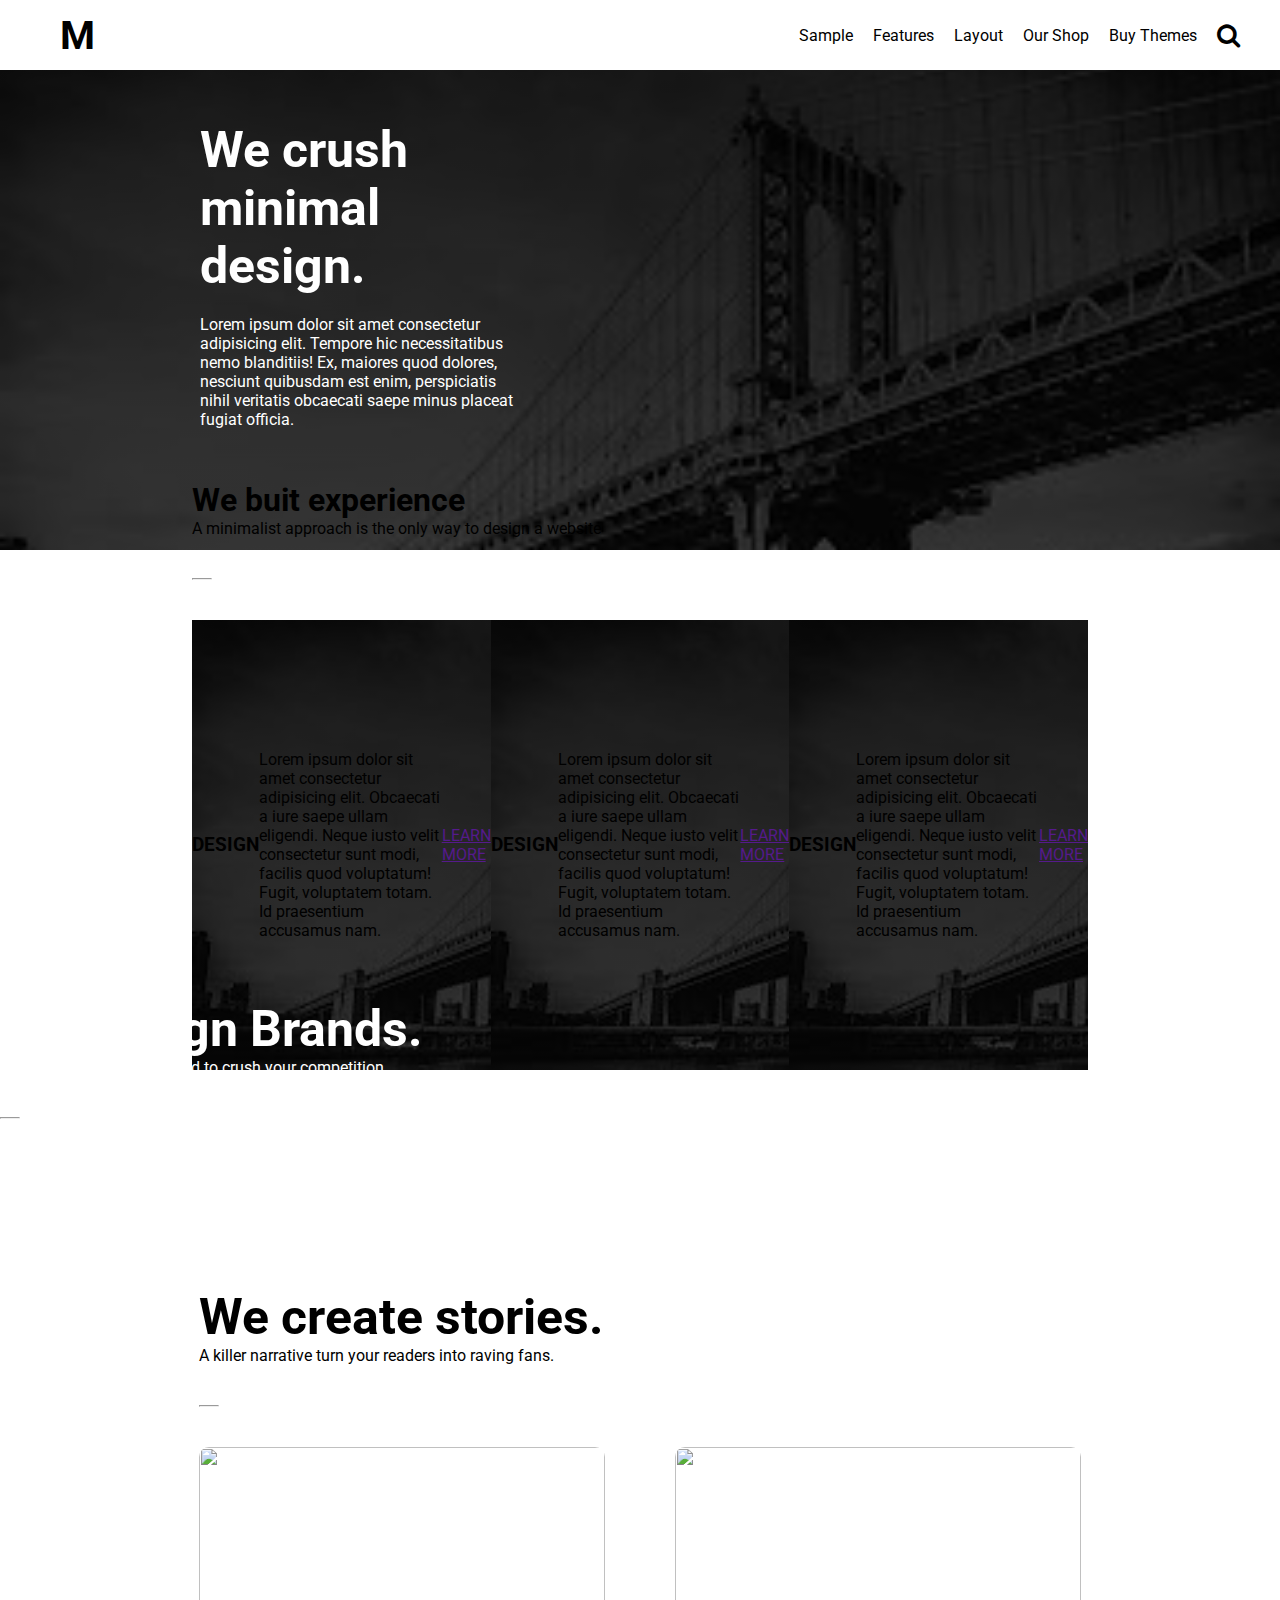
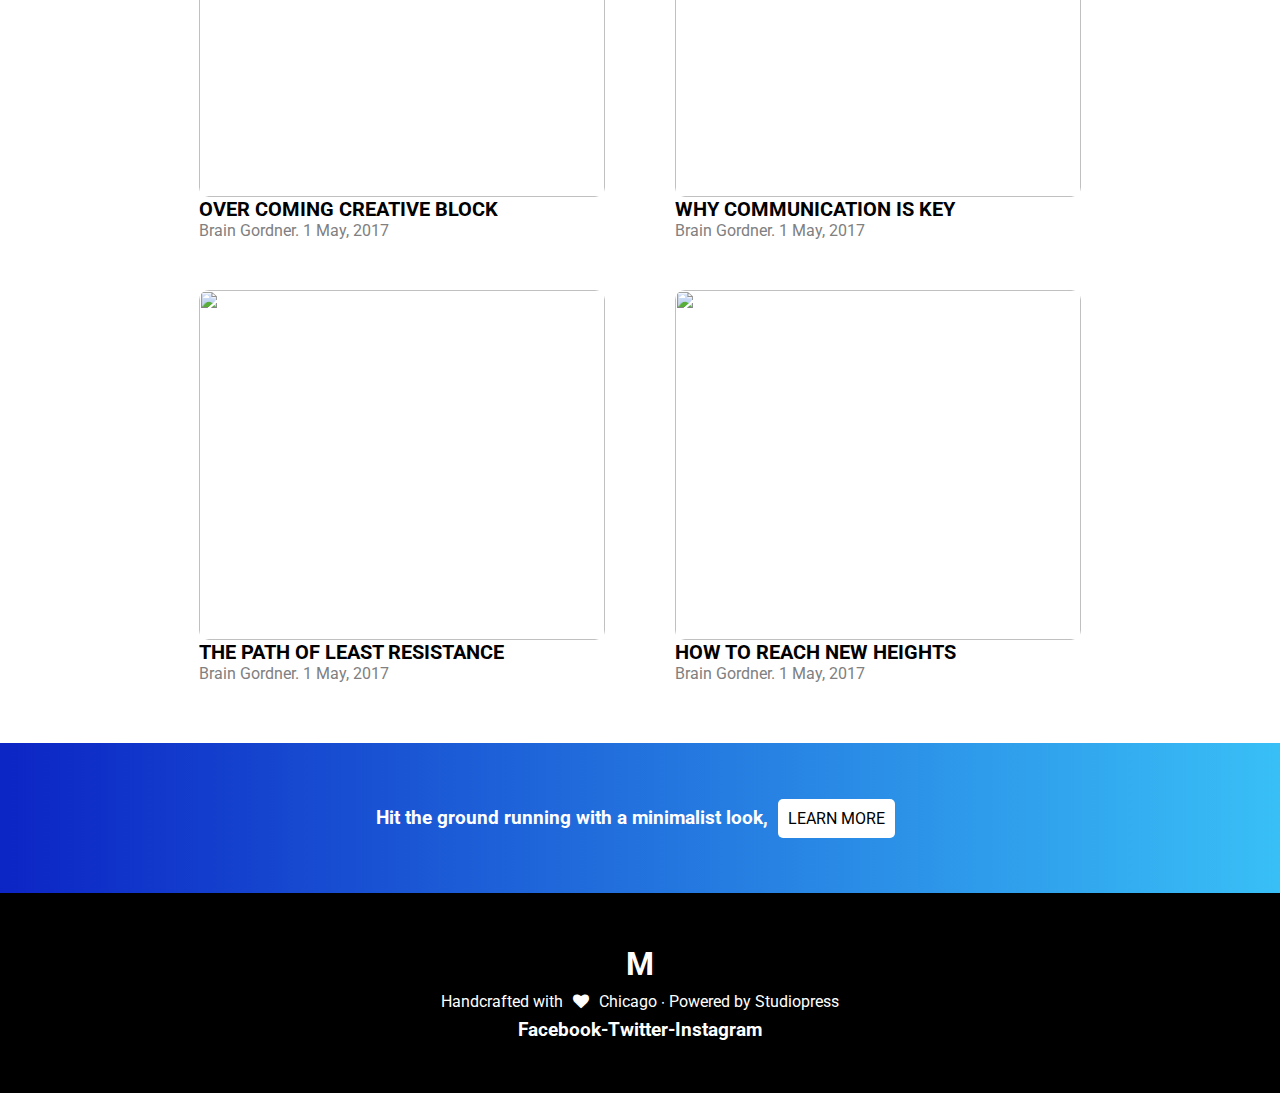
==== index.html @ 7e1907ac "Add files via upload" ====
<!DOCTYPE html>
<html lang="en">
  <head>
    <meta charset="UTF-8" />
    <meta name="viewport" content="width=device-width, initial-scale=1.0" />
    <title>Document</title>
    <link rel="stylesheet" href="index.css" />
    <link rel="preconnect" href="https://fonts.googleapis.com" />
    <link rel="preconnect" href="https://fonts.gstatic.com" crossorigin />
    <link
      href="https://fonts.googleapis.com/css2?family=Roboto:wght@100;300;400;500;700;900&display=swap"
      rel="stylesheet"
    />
    <link
      rel="stylesheet"
      href="https://cdnjs.cloudflare.com/ajax/libs/font-awesome/4.7.0/css/font-awesome.min.css"
    />
  </head>
  <body>
    <div class="main">
      <div class="nav">
        <div class="left"><h1>M</h1></div>
        <div class="right">
          <ul>
            <li><a href="">Sample</a></li>
            <li><a href="">Features</a></li>
            <li><a href="">Layout</a></li>
            <li><a href="">Our Shop</a></li>
            <li><a href="">Buy Themes</a></li>
          </ul>
          <div class="search">
            <i class="fa fa-search"></i>
          </div>
        </div>
      </div>

      <div class="header">
        <div class="text">
          <h3>We crush minimal design.</h3>
          <p>
            Lorem ipsum dolor sit amet consectetur adipisicing elit. Tempore hic
            necessitatibus nemo blanditiis! Ex, maiores quod dolores, nesciunt
            quibusdam est enim, perspiciatis nihil veritatis obcaecati saepe
            minus placeat fugiat officia.
          </p>
        </div>
      </div>

      <div class="section2">
        <div class="container">
          <div class="word">
            <h1>We buit experience</h1>
            <p>A minimalist approach is the only way to design a website</p>
          </div>

          <hr />

          <div class="cards">
            <div class="card">
              <h3>DESIGN</h3>
              <p>
                Lorem ipsum dolor sit amet consectetur adipisicing elit.
                Obcaecati a iure saepe ullam eligendi. Neque iusto velit
                consectetur sunt modi, facilis quod voluptatum! Fugit,
                voluptatem totam. Id praesentium accusamus nam.
              </p>
              <div>
                <a href="">LEARN MORE</a>
              </div>
            </div>

            <div class="card">
              <h3>DESIGN</h3>
              <p>
                Lorem ipsum dolor sit amet consectetur adipisicing elit.
                Obcaecati a iure saepe ullam eligendi. Neque iusto velit
                consectetur sunt modi, facilis quod voluptatum! Fugit,
                voluptatem totam. Id praesentium accusamus nam.
              </p>
              <div>
                <a href="">LEARN MORE</a>
              </div>
            </div>

            <div class="card">
              <h3>DESIGN</h3>
              <p>
                Lorem ipsum dolor sit amet consectetur adipisicing elit.
                Obcaecati a iure saepe ullam eligendi. Neque iusto velit
                consectetur sunt modi, facilis quod voluptatum! Fugit,
                voluptatem totam. Id praesentium accusamus nam.
              </p>
              <div>
                <a href="">LEARN MORE</a>
              </div>
            </div>
          </div>
        </div>
      </div>

      <div class="section3">
        <div class="container2">
          <div class="text">
            <h2>We Design Brands.</h2>
            <p>A simple look is all you need to crush your competition.</p>
          </div>

          <hr />
          <div class="words">
            <p>les avenirs</p>
            <p>avec'simple</p>
            <p>WHITESPACE</p>
            <p>m.n.mal.sm</p>
            <p>larcelona33</p>
            <p>smoothvanilla</p>
          </div>
        </div>
      </div>

      <div class="section4">
        <div class="container3">
          <div class="heading">
            <h2>We create stories.</h2>
            <p>A killer narrative turn your readers into raving fans.</p>
          </div>
          <hr />
          <div class="boxes">
            <div class="row">
              <div class="box">
                <div class="picture">
                  <img src="images/images.jpg" alt="" />
                </div>
                <h2>OVER COMING CREATIVE BLOCK</h2>
                <p>Brain Gordner. 1 May, 2017</p>
              </div>
              <div class="box">
                <div class="picture">
                  <img src="images/images (1).jpg" alt="" />
                </div>
                <h2>WHY COMMUNICATION IS KEY</h2>
                <p>Brain Gordner. 1 May, 2017</p>
              </div>
            </div>
            <div class="row">
              <div class="box">
                <div class="picture">
                  <img src="images/images (3).jpg" alt="" />
                </div>
                <h2>THE PATH OF LEAST RESISTANCE</h2>
                <p>Brain Gordner. 1 May, 2017</p>
              </div>
              <div class="box">
                <div>
                  <div class="picture">
                    <img src="images/images (4).jpg" alt="" />
                  </div>
                  <h2>HOW TO REACH NEW HEIGHTS</h2>
                  <p>Brain Gordner. 1 May, 2017</p>
                </div>
              </div>
            </div>
          </div>
        </div>
      </div>

      <div class="section5">
        <div class="container4">
          <div class="msg">
            <h3>Hit the ground running with a minimalist look,</h3>
          </div>
          <div class="link">
            <a href="">LEARN MORE</a>
          </div>
        </div>
      </div>

      <div class="footer">
        <div class="container5">
          <h1>M</h1>
          <p>
            Handcrafted with <i class="fa fa-heart"></i> Chicago ∙ Powered by
            Studiopress
          </p>
          <h3>Facebook-Twitter-Instagram</h3>
        </div>
      </div>
    </div>
  </body>
</html>
---- index.css ----
* {
  margin: 0%;
  padding: 0%;
  box-sizing: border-box;
  font-family: "Roboto", sans-serif;
}

body {
  width: 100%;
}

.main {
  width: 100%;
}

.nav {
  width: 100%;
  height: 70px;
  background-color: white;
  padding: 20px;
  display: flex;
  position: fixed;
  top: 0;
  z-index: 1;
}

.left,
.right {
  width: 50%;
}

.left {
  display: flex;
  align-items: center;
}

.left h1 {
  margin-left: 40px;
  font-size: 40px;
}

.right {
  display: flex;
  align-items: center;
}
.right ul {
  display: flex;
  justify-content: end;
  width: 100%;
}

.right ul li {
  list-style-type: none;
  margin-right: 20px;
}
.right ul li a {
  text-decoration: none;
  color: black;
}

.right .search {
  margin-right: 20px;
}

.right .search i {
  font-size: 25px;
}

.header {
  height: 550px;
  width: 100%;
  background-color: black;
  display: flex;
  align-items: center;
  background-image: linear-gradient(
      to bottom,
      rgba(0, 0, 0, 0.89),
      rgba(0, 0, 0, 0.768)
    ),
    url(download.jpg);
  background-repeat: no-repeat;
  background-size: cover;
}

.header .text {
  color: white;
  width: 25%;
  margin-left: 200px;
}
.header .text h3 {
  font-size: 50px;
  font-weight: 500px;
  margin-bottom: 20px;
}

.section2 {
  width: 100%;
  height: 450px;
  display: flex;
  align-items: center;
  justify-content: center;
  background-color: white;
}

.container {
  width: 70%;
}

.section2 .container .word {
  width: 50%;
}

hr {
  margin-top: 40px;
  margin-bottom: 40px;
  width: 20px;
}

.container .cards {
  width: 100%;
  display: flex;
  justify-content: center;
  align-items: center;
}

.container .cards .card  {
  width: 100%;
  height: 450px;
  display: flex;
  align-items: center;
  justify-content: center;
  background-image: linear-gradient(
      to bottom,
      rgba(0, 0, 0, 0.89),
      rgba(0, 0, 0, 0.768)
    ),
    url(download.jpg);
  background-repeat: no-repeat;
  background-size: cover;
}

.container2 {
  width: 70%;
}

.container2 .text {
  width: 50%;
  color: white;
}

.container2 .text h2 {
  font-size: 50px;
  font-weight: 600px;
}

.section3 .container2 hr {
  margin-top: 40px;
  margin-bottom: 40px;
  width: 20px;
}

.words {
  display: flex;
  justify-content: space-between;
  width: 100%;
}

.words p {
  color: white;
}

.section4 {
  width: 100%;
  padding: 10px;
  display: flex;
  justify-content: center;
  align-items: center;
}

.container3 {
  width: 70%;
}

.section4 .heading {
  padding-top: 100px;
}
.container3 .heading h2 {
  font-size: 50px;
}

.row .box h2 {
  font-size: 20px;
}

.section4 .container3 hr {
  margin-top: 40px;
  margin-bottom: 40px;
  width: 20px;
}

.section4.boxes {
  width: 100%;
  display: flex;
  flex-direction: column;
  width: 100%;
}
.section4 .container3 .boxes .row {
  width: 100%;
  display: flex;
  margin-bottom: 50px;
  justify-content: space-between;
}

.section4 .container3 .boxes .row .box {
  width: 46%;
}
.section4 .container3 .boxes .row .box .picture {
  width: 100%;
  height: 350px;
}

.section4 .container3 .boxes .row .box .picture img {
  width: 100%;
  height: 100%;
  border-radius: 10px;
}
.section4 .container3 .boxes .row .box p {
  color: grey;
}

.section4 .container3 .holder .row .box h2 {
  margin-top: 20px;
  margin-bottom: 20px;
}

.section5 {
  width: 100%;
  height: 150px;
  display: flex;
  align-items: center;
  justify-content: center;
  background-color: blue;
  background-image: linear-gradient(
    to right,
    rgba(14, 43, 186, 0.849),
    rgba(74, 249, 244, 0.768)
  );
  background-repeat: no-repeat;
  background-size: cover;
}
.container4 {
  width: 70%;
}

.section5 .container4 {
  display: flex;
  align-items: center;
  justify-content: center;
  margin: 50px;
}

.section5 .container4 .link a {
  margin: 10px;
}

.container4 a {
  text-decoration: none;
  color: black;
  background-color: white;
  padding: 10px;
  border-radius: 5px;
}
.container4 h3 {
  color: white;
}

.footer {
  width: 100%;
  height: 200px;
  background-color: black;
  color: white;
  display: flex;
  justify-content: center;
  align-items: center;
}

.container5 {
  width: 70%;
}

.footer h1 {
  display: flex;
  justify-content: center;
  align-items: center;
}

.footer p {
  display: flex;
  justify-content: center;
  align-items: center;
}
.footer h3 {
  display: flex;
  justify-content: center;
  align-items: center;
}
.footer div i {
  margin: 10px;
}
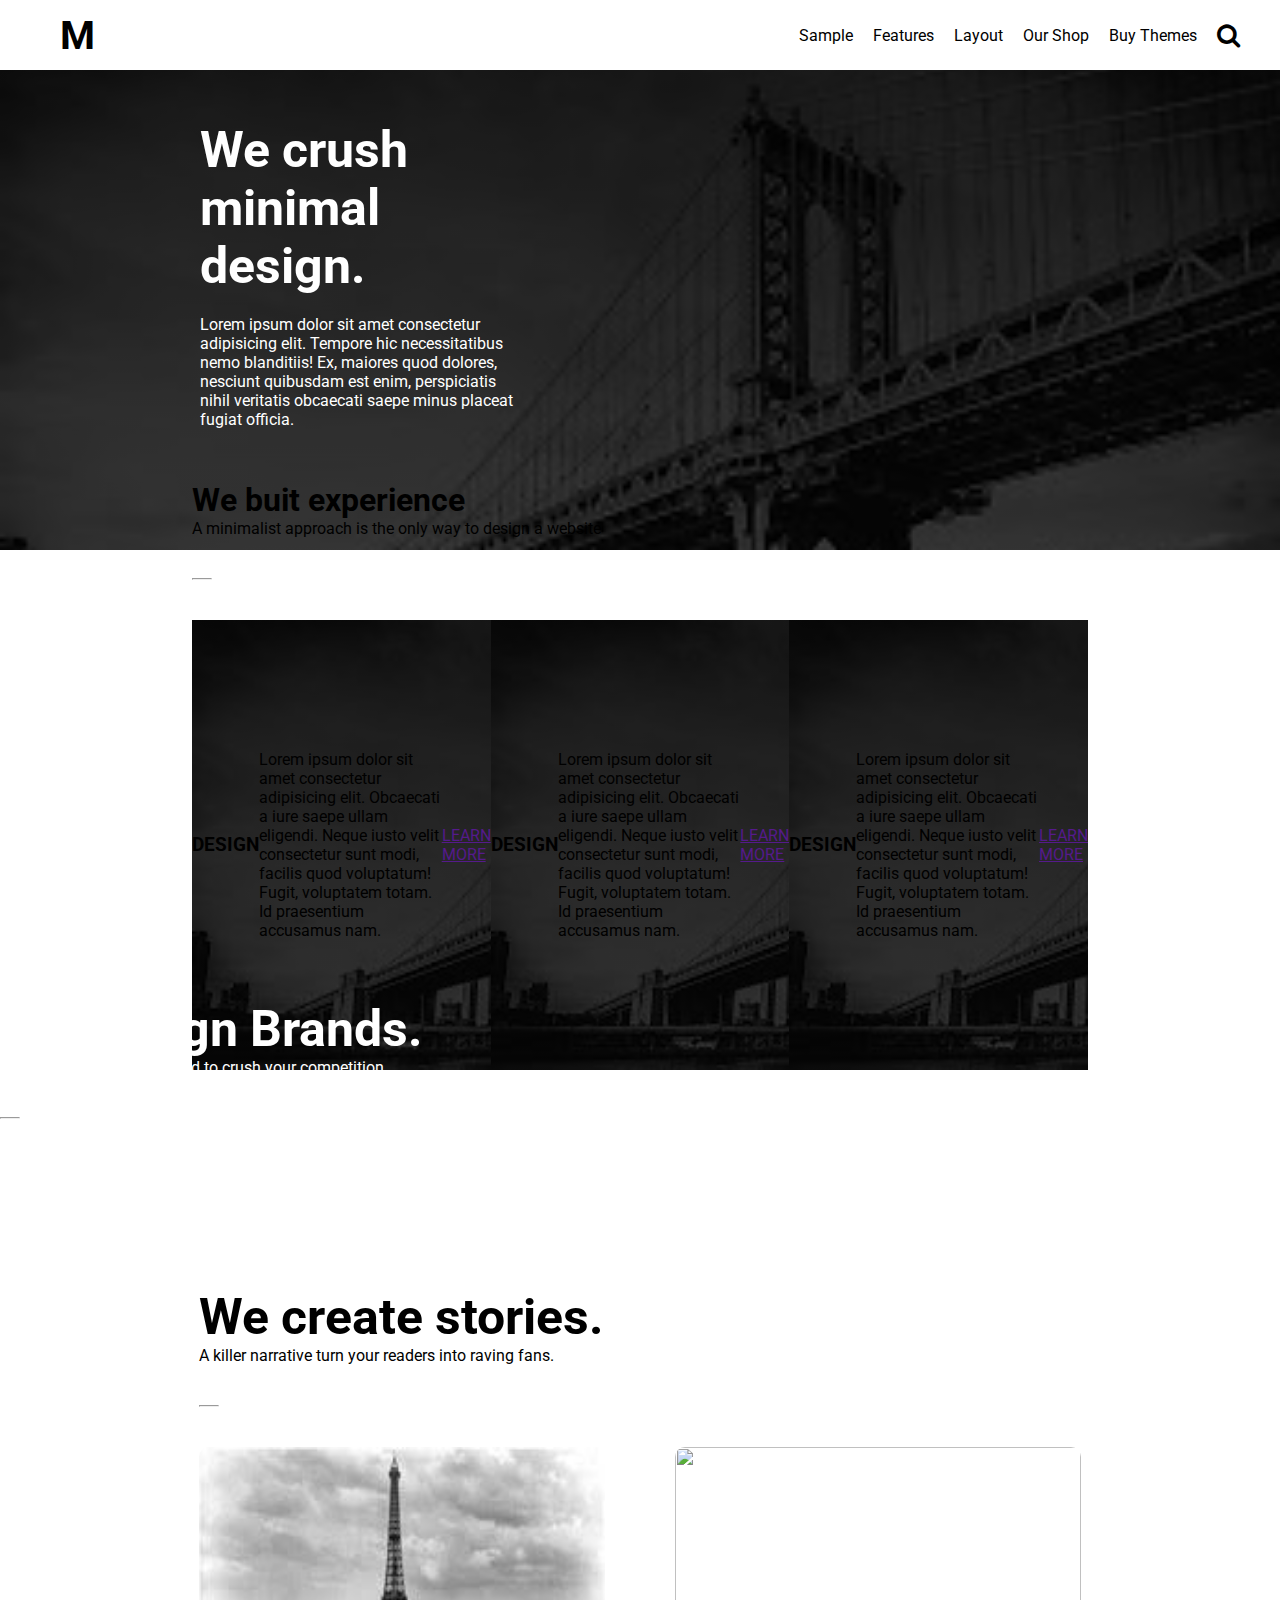
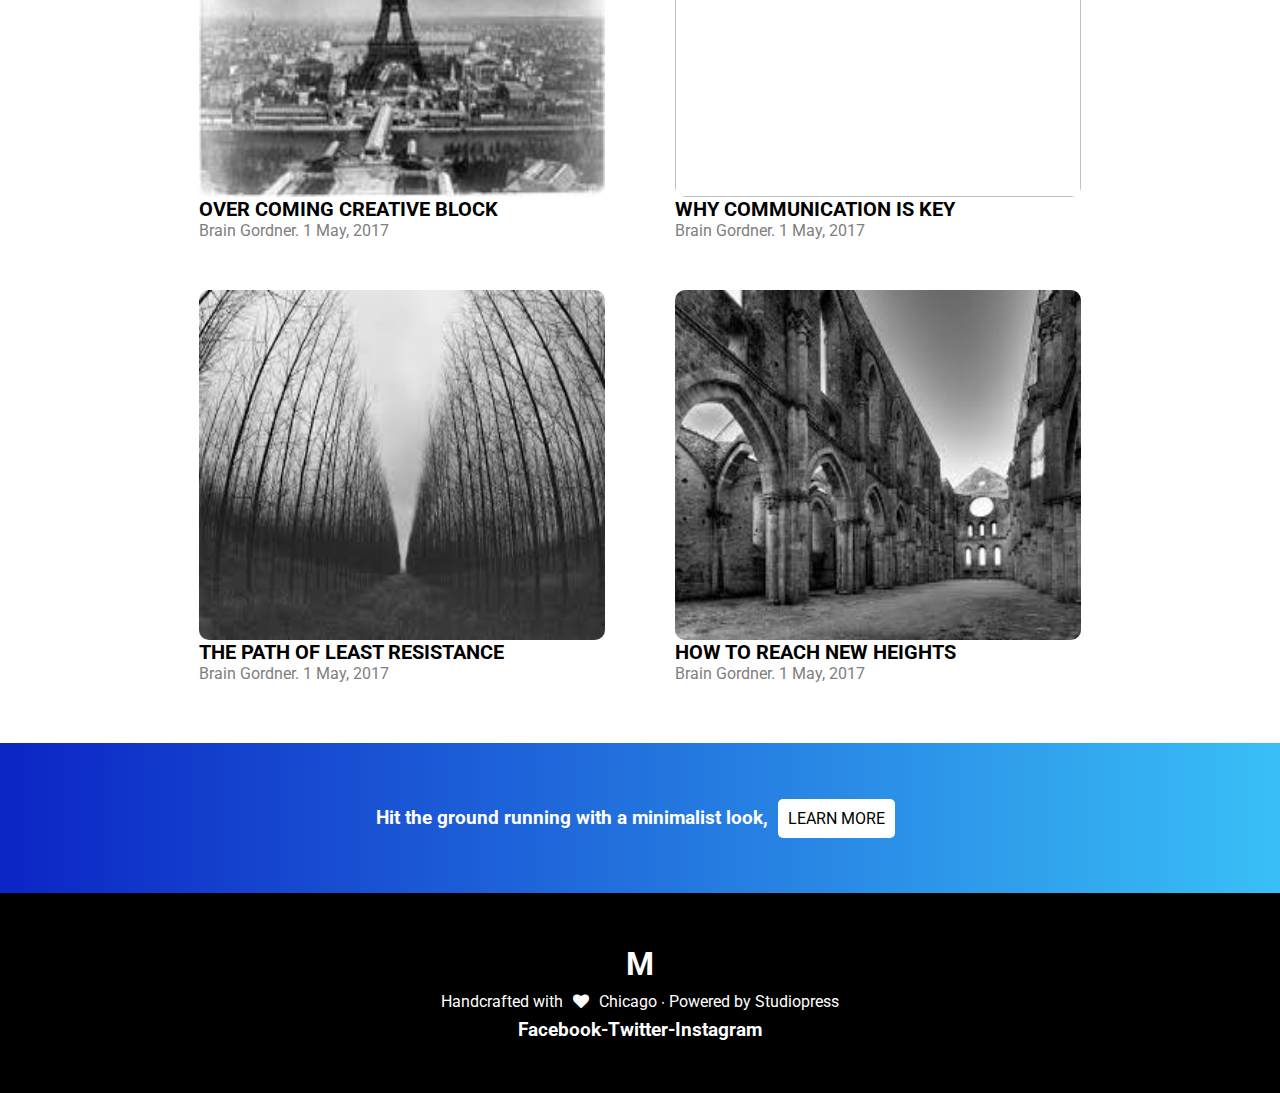
==== commit ccf1b46d: "Update index.html" ====
--- a/index.html
+++ b/index.html
@@ -128,7 +128,7 @@
             <div class="row">
               <div class="box">
                 <div class="picture">
-                  <img src="images/images.jpg" alt="" />
+                  <img src="images.jpg" alt="" />
                 </div>
                 <h2>OVER COMING CREATIVE BLOCK</h2>
                 <p>Brain Gordner. 1 May, 2017</p>
@@ -144,7 +144,7 @@
             <div class="row">
               <div class="box">
                 <div class="picture">
-                  <img src="images/images (3).jpg" alt="" />
+                  <img src="images (3).jpg" alt="" />
                 </div>
                 <h2>THE PATH OF LEAST RESISTANCE</h2>
                 <p>Brain Gordner. 1 May, 2017</p>
@@ -152,7 +152,7 @@
               <div class="box">
                 <div>
                   <div class="picture">
-                    <img src="images/images (4).jpg" alt="" />
+                    <img src="images (4).jpg" alt="" />
                   </div>
                   <h2>HOW TO REACH NEW HEIGHTS</h2>
                   <p>Brain Gordner. 1 May, 2017</p>
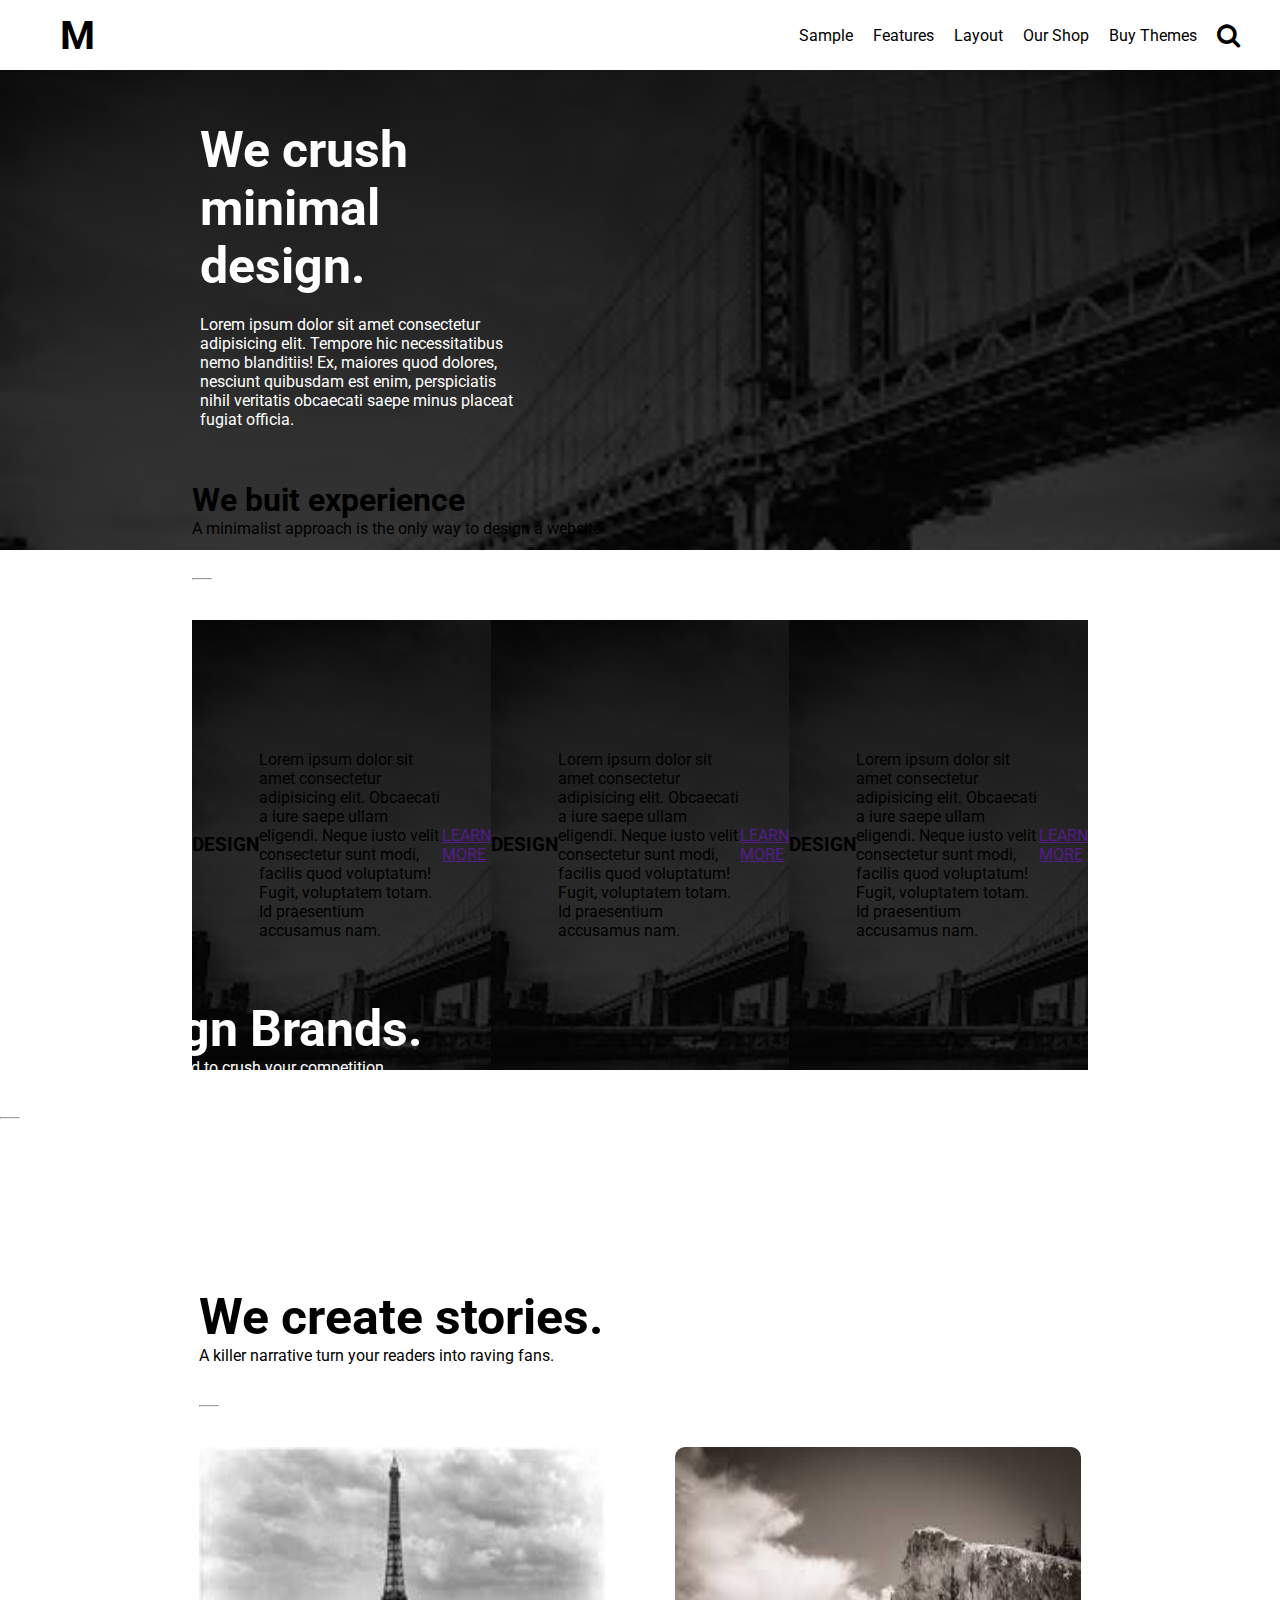
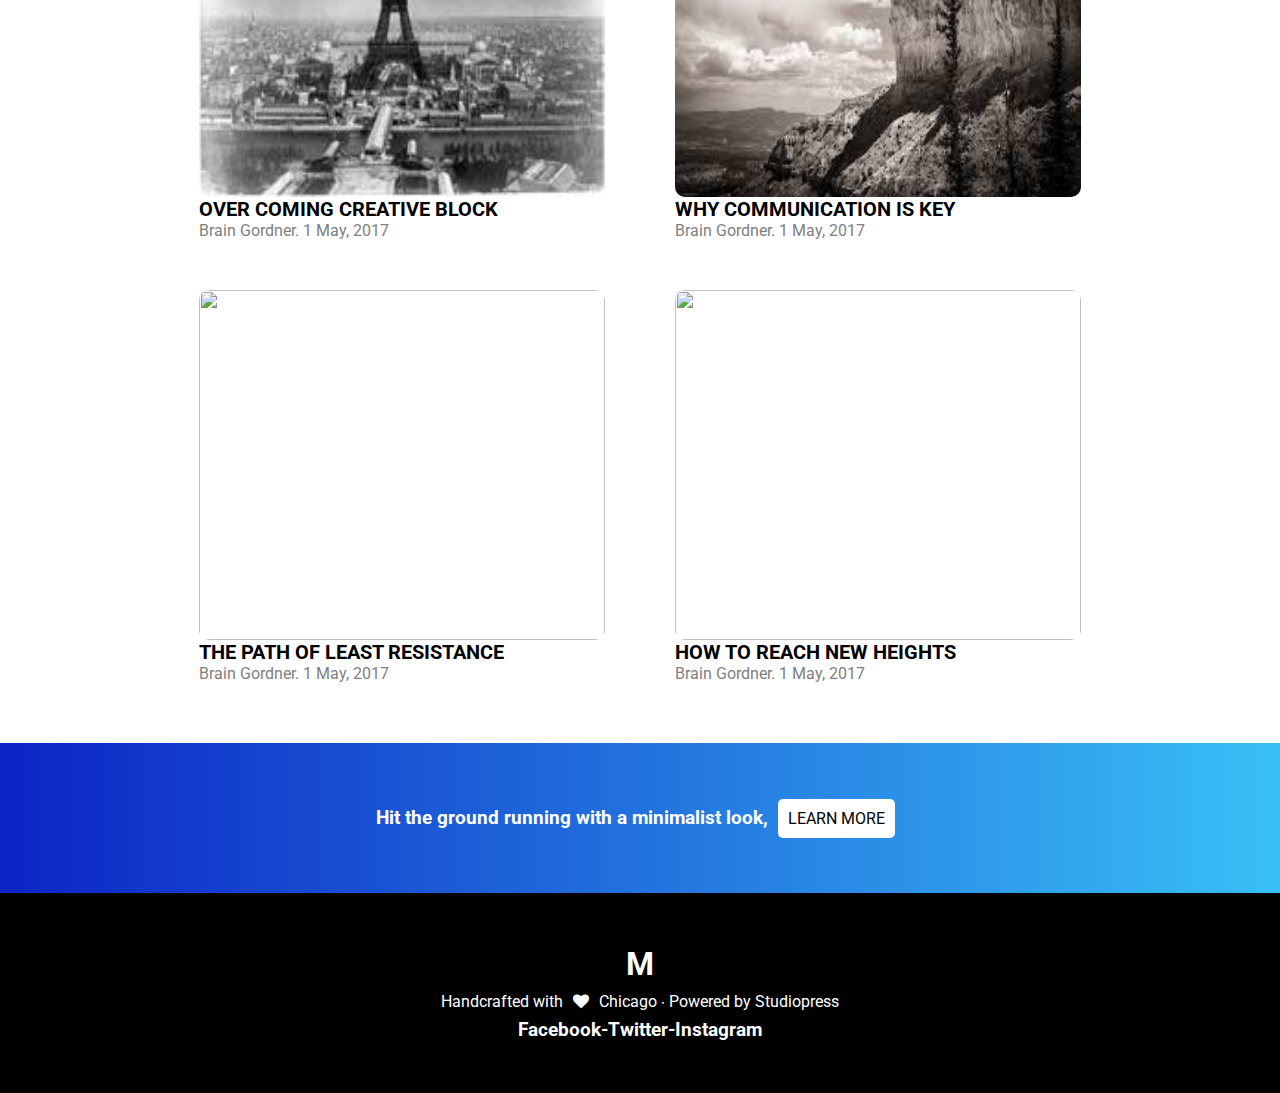
==== commit 11fb92fc: "Update index.html" ====
--- a/index.html
+++ b/index.html
@@ -135,7 +135,7 @@
               </div>
               <div class="box">
                 <div class="picture">
-                  <img src="images/images (1).jpg" alt="" />
+                  <img src="images (1).jpg" alt="" />
                 </div>
                 <h2>WHY COMMUNICATION IS KEY</h2>
                 <p>Brain Gordner. 1 May, 2017</p>
@@ -144,7 +144,7 @@
             <div class="row">
               <div class="box">
                 <div class="picture">
-                  <img src="images (3).jpg" alt="" />
+                  <img src="images(3).jpg" alt="" />
                 </div>
                 <h2>THE PATH OF LEAST RESISTANCE</h2>
                 <p>Brain Gordner. 1 May, 2017</p>
@@ -152,7 +152,7 @@
               <div class="box">
                 <div>
                   <div class="picture">
-                    <img src="images (4).jpg" alt="" />
+                    <img src="images(4).jpg" alt="" />
                   </div>
                   <h2>HOW TO REACH NEW HEIGHTS</h2>
                   <p>Brain Gordner. 1 May, 2017</p>
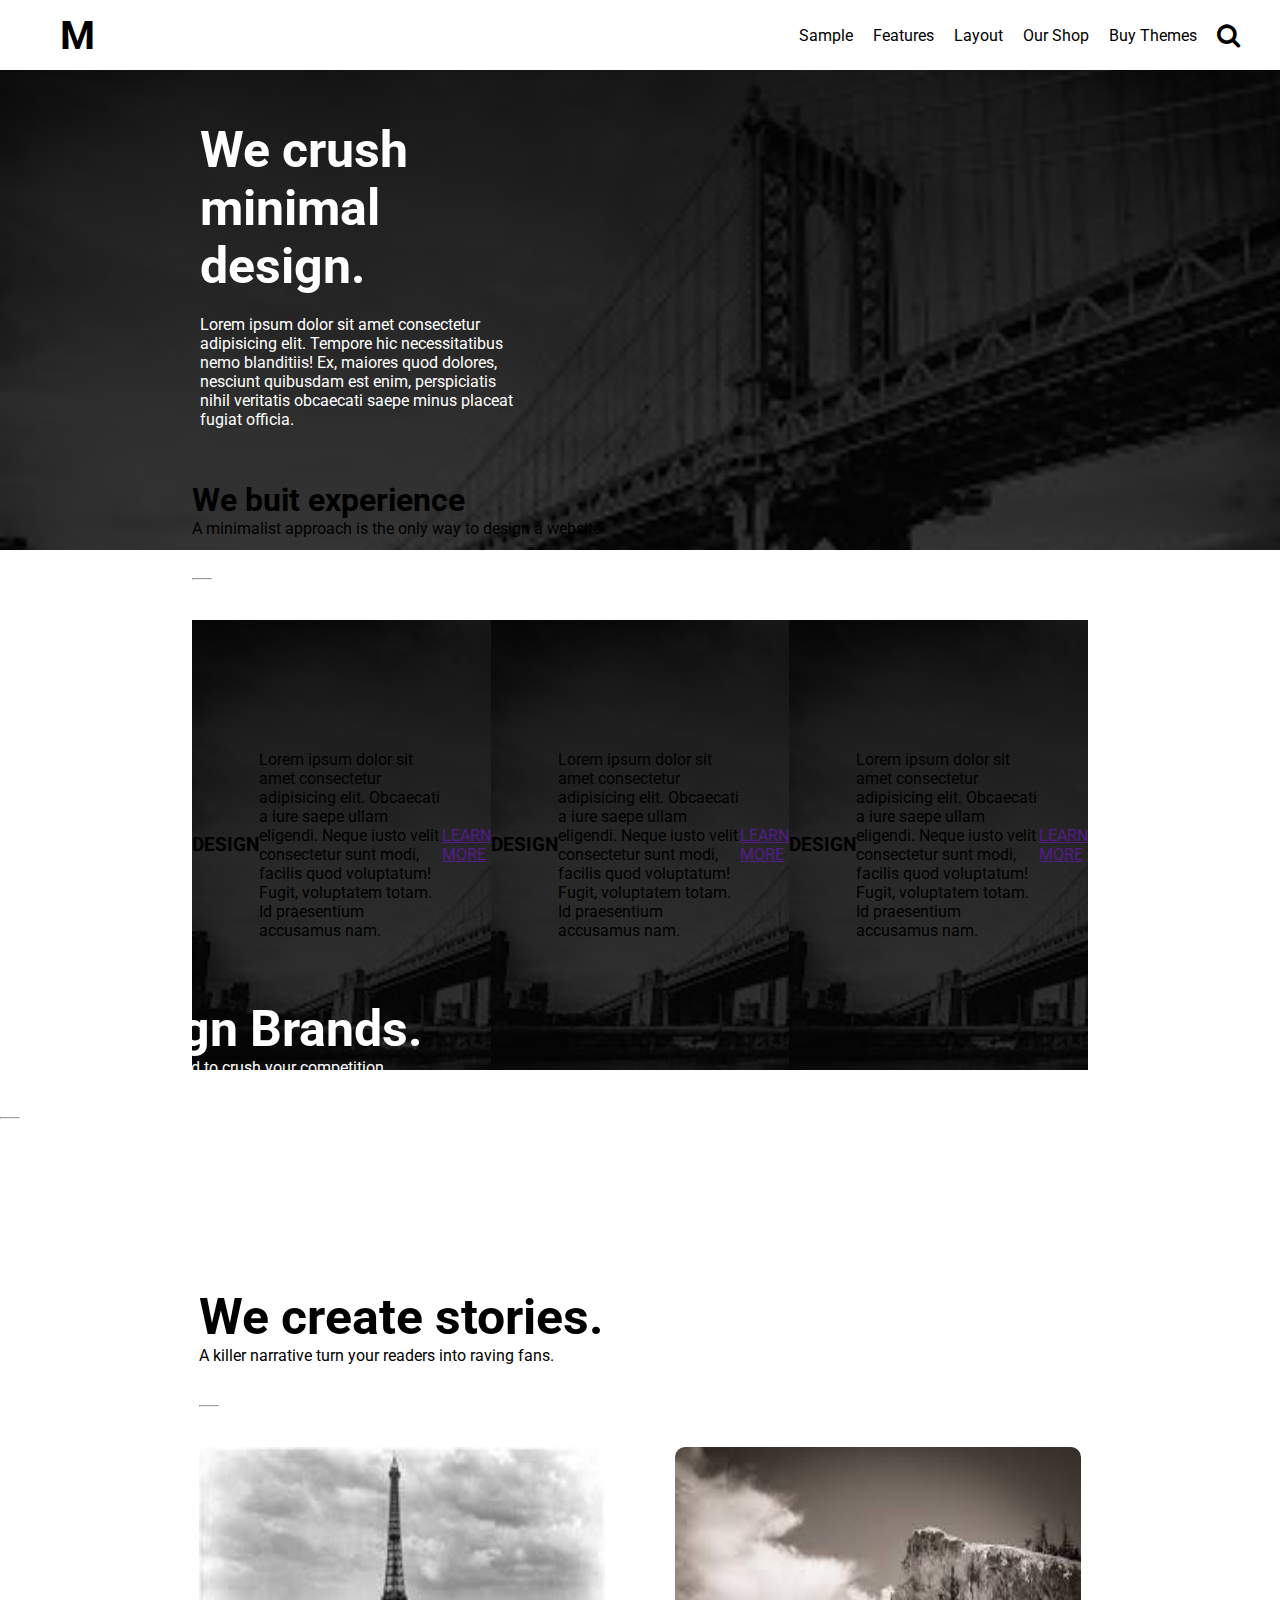
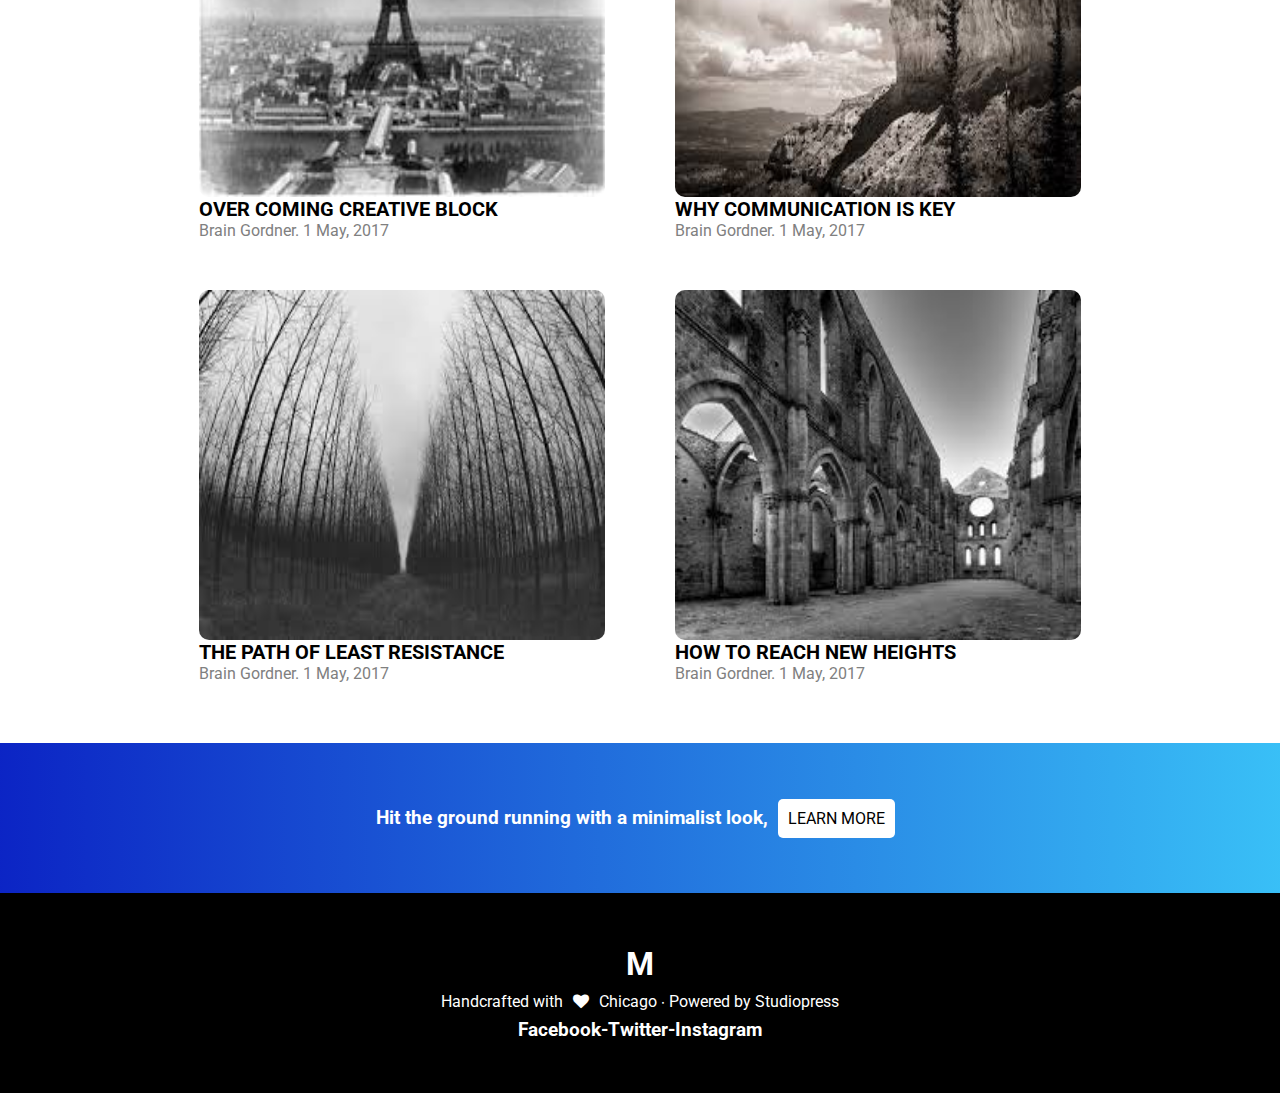
==== commit 5798a4ef: "Update index.html" ====
--- a/index.html
+++ b/index.html
@@ -144,7 +144,7 @@
             <div class="row">
               <div class="box">
                 <div class="picture">
-                  <img src="images(3).jpg" alt="" />
+                  <img src="images (3).jpg" alt="" />
                 </div>
                 <h2>THE PATH OF LEAST RESISTANCE</h2>
                 <p>Brain Gordner. 1 May, 2017</p>
@@ -152,7 +152,7 @@
               <div class="box">
                 <div>
                   <div class="picture">
-                    <img src="images(4).jpg" alt="" />
+                    <img src="images (4).jpg" alt="" />
                   </div>
                   <h2>HOW TO REACH NEW HEIGHTS</h2>
                   <p>Brain Gordner. 1 May, 2017</p>
